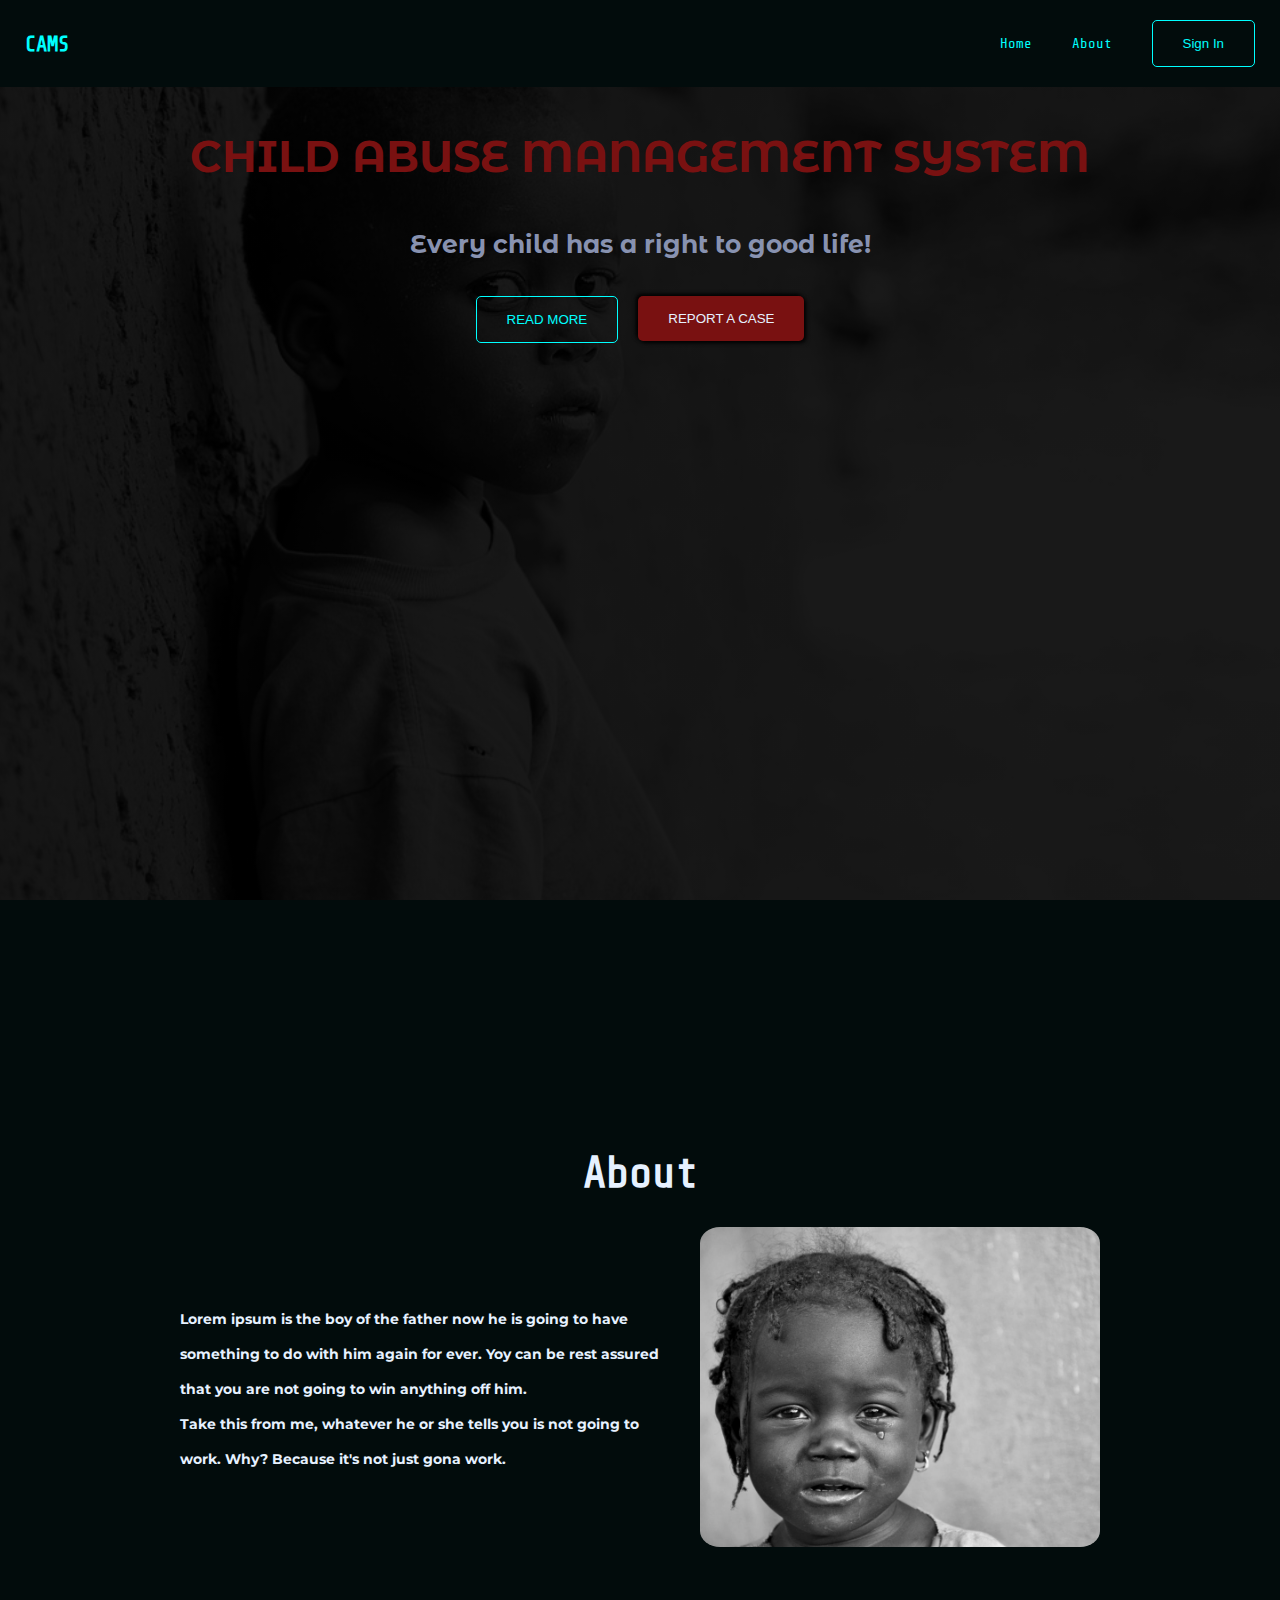
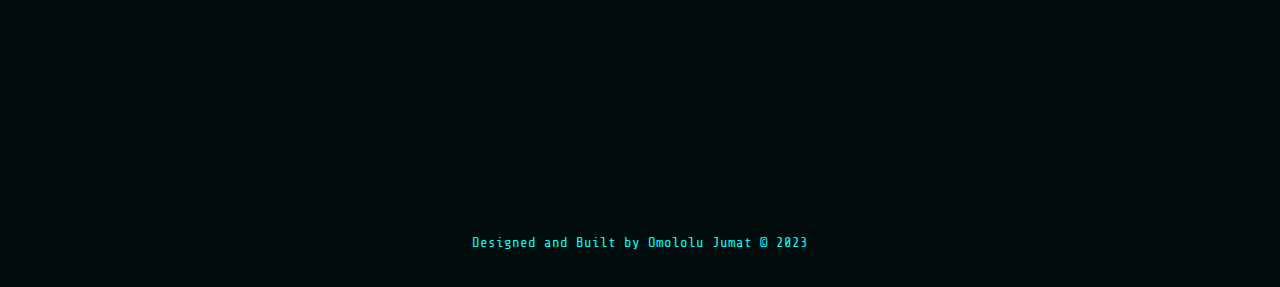
==== frontend/index.html @ b190b0d1 "feat: separate each part into their own file and implement admin login logic" ====
<!DOCTYPE html>
<html lang="en">
  <head>
    <meta charset="UTF-8" />
    <meta
      http-equiv="X-UA-Compatible"
      content="IE=edge"
    />
    <meta
      name="viewport"
      content="width=device-width, initial-scale=1.0"
    />
    <link
      rel="preconnect"
      href="https://fonts.googleapis.com"
    />
    <link
      rel="preconnect"
      href="https://fonts.gstatic.com"
      crossorigin
    />
    <link
      href="https://fonts.googleapis.com/css2?family=Montserrat:wght@200;300&family=Quicksand:wght@300&family=Secular+One&family=Montserrat+Alternates:wght@100;800&family=Saira:wght@100&family=Ysabeau:wght@200&family=Roboto+Mono:wght@200&family=Share+Tech+Mono&family=Ubuntu+Mono&display=swap"
      rel="stylesheet"
    />
    <link
      rel="stylesheet"
      href="https://cdnjs.cloudflare.com/ajax/libs/font-awesome/6.4.0/css/all.min.css"
      integrity="sha512-iecdLmaskl7CVkqkXNQ/ZH/XLlvWZOJyj7Yy7tcenmpD1ypASozpmT/E0iPtmFIB46ZmdtAc9eNBvH0H/ZpiBw=="
      crossorigin="anonymous"
      referrerpolicy="no-referrer"
    />

    <link
      rel="stylesheet"
      href="./styles.css"
    />
    <title>Child Abuse Management System</title>
  </head>
  <body>
    <main id="root">
      <div id="inner-container">
        <section
          id="reporting-container"
          class="container"
        >
          <header
            id="reporting-header"
            class="header"
          >
            <nav
              id="reporting-nav"
              class="nav"
            >
              <div id="reporting-nav-logo-container">
                <h2 id="reporting-nav-logo"><a href="">CAMS</a></h2>
              </div>

              <div id="reporting-nav-link-container">
                <i
                  class="fa fa-bars icon"
                  id="hamburger"
                ></i>
                <ul id="reporting-nav-link">
                  <li>
                    <a
                      href=""
                      class="link"
                      >Home</a
                    >
                  </li>
                  <li>
                    <a
                      href="#about"
                      class="link"
                      >About</a
                    >
                  </li>
                  <!-- <li class="goto-home">Home</li>
                  <li class="goto-about">About</li> -->
                  <li>
                    <a href="./admin-login.html"
                      ><button class="btn btn-admin-login link">
                        Sign In
                      </button></a
                    >
                  </li>
                  <!-- 
                  <li>
                    <a href=""
                      ><button class="btn btn-admin-login link">
                        Sign Out
                      </button></a
                    >
                  </li> -->
                </ul>
              </div>
            </nav>
          </header>
          <div id="reporting-body">
            <!--         HOME           -->
            <section id="home">
              <article id="home-wrapper">
                <h1>CHILD ABUSE MANAGEMENT SYSTEM</h1>
                <h3>Every child has a right to good life!</h3>
                <div id="home-btn-container">
                  <a href="#about">
                    <button
                      id="btn-read-more"
                      class="btn"
                    >
                      READ MORE
                    </button></a
                  >

                  <a href="./case-report.html">
                    <button
                      id="btn-report-case"
                      class="btn"
                    >
                      REPORT A CASE
                    </button></a
                  >
                </div>
              </article>
            </section>

            <!--     ABOUT       -->
            <section id="about">
              <article id="about-container">
                <h1>About</h1>
                <div id="about-body">
                  <div id="about-image-container">
                    <img
                      src="./assets/child2.jpg"
                      alt=""
                    />
                  </div>
                  <div id="about-text-container">
                    <p>
                      Lorem ipsum is the boy of the father now he is going to
                      have something to do with him again for ever. Yoy can be
                      rest assured that you are not going to win anything off
                      him.
                    </p>
                    <p>
                      Take this from me, whatever he or she tells you is not
                      going to work. Why? Because it's not just gona work.
                    </p>
                  </div>
                </div>
              </article>
            </section>
          </div>

          <!--        MENU ON MOBILE DEVICES      -->
          <aside id="menu-container">
            <div id="menu-icon-container">
              <i
                class="fa fa-times icon"
                id="close-menu"
              ></i>
            </div>
            <div id="menu-link-wrapper">
              <ul id="menu-link">
                <li>
                  <a
                    href=""
                    class="link"
                    >Home</a
                  >
                </li>
                <li>
                  <a
                    href="#about"
                    class="link"
                    >About</a
                  >
                </li>
                <li>
                  <a href="./admin-login.html"
                    ><button class="btn btn-admin-login link">
                      Sign In
                    </button></a
                  >
                </li>
                <!-- <li>
                  <a href=""
                    ><button class="btn btn-admin-login link">
                      Sign Out
                    </button></a
                  >
                </li> -->
              </ul>
            </div>
          </aside>

          <footer id="reporting-footer">
            <p>Designed and Built by Omololu Jumat &copy; 2023</p>
          </footer>
        </section>
      </div>
    </main>

    <!-- <script src="https://unpkg.com/sweetalert/dist/sweetalert.min.js"></script> -->
    <script src="./script.js"></script>
  </body>
</html>
---- frontend/styles.css ----
:root {
  /* Color Scheme */
  --aqua: #00ffff;
  --dark-aqua: #041212;
  --darker-aqua: #020c0c;
  --slate: #8892b0;
  --light-slate: #a8b2d1;
  --lighter-slate: #ccd6f6;
  --white: #e6f1ff;
  --black: #000;

  /* Font Family ----------------------------------*/
  --ff-mono: "Share Tech Mono", "Ubuntu Mono", "Roboto Mono", monospace;
  --ff-sans: "Montserrat", "Quicksand", "Century Gothic", sans-serif;

  /* FONT SIZES */
  --fs-para: clamp(1.2rem, 1.3vw, 1.4rem);
  --fs-heading1: clamp(2.2rem, 4vw, 4.3rem);
  --fs-heading2: clamp(1.7rem, 2.5vw, 2.5rem);
  --fs-link: clamp(1.8rem, 4vw, 2rem);
  --fs-tools: clamp(1.5rem, 4vw, 1.7rem);

  /* Other variables */
}

* {
  margin: 0;
  padding: 0;
  box-sizing: border-box;
}
html {
  font-size: 62.5%;
  height: 100%;
  scroll-behavior: smooth;
}
body {
  font-size: 1.6rem;
  height: 100%;
  /* overflow: hidden; */
}

#root {
  width: 100%;
}

#inner-container {
  /* min-height: 100vh; */
  /* background-color: var(--maroon); */
}
/* #reporting-container {
  display: none;
} */

.header {
  position: fixed;
  top: 0;
  width: 100%;
  padding: 20px 0;
  display: flex;
  align-items: center;
  color: var(--aqua);
  z-index: 1;
  font-family: var(--ff-mono);
  background-color: var(--darker-aqua);
  font-size: var(--fs-para);
}

/* Navigation --------------------------------------------------------------------------------------------------*/
.nav {
  display: flex;
  justify-content: space-between;
  align-items: center;
  width: 100%;
  padding: 0 25px;
}
#reporting-nav-link {
  /* display: flex; */
  align-items: center;
  justify-content: center;
  list-style: none;
  gap: 40px;
  cursor: pointer;
  display: none;
}

#reporting-nav-link li {
  list-style: none;
}

#reporting-nav-link a,
#reporting-nav-logo a {
  text-decoration: none;
  color: var(--aqua);
}

#reporting-nav-link a:hover {
  color: var(--lighter-slate);
}

/* -------------BUTTON STYLES ---------------------------- */
.btn {
  padding: 15px 30px;
  border-radius: 5px;
  border: none;
  outline: none;
  cursor: pointer;
}
.btn a {
  text-decoration: none;
  color: inherit;
}

#btn-read-more {
  border: 1px solid var(--aqua);
  background: transparent;
  color: var(--aqua);
}

#btn-report-case {
  color: var(--white);
  background-color: var(--aqua);
  background-color: #791111;
  box-shadow: 2px 2px 4px var(--black), -2px -2px 4px var(--black);
}

.btn-admin-login {
  border: 1px solid var(--aqua);
  background: transparent;
  color: var(--aqua);
  /* color: slategray; */
}

.btn-admin-login:hover,
#btn-read-more:hover {
  color: var(--black);
  background-color: var(--aqua);
}

/* #btn-read-more:hover {
  color: var(--black);
  background-color: var(--aqua);
} */

#login,
#btn-submit-case,
#add-perpetrator {
  background-color: var(--dark-aqua);
  color: var(--aqua);
  padding: 15px;
  font-size: 1.5rem;
}

#login {
  width: 100%;
  max-width: 200px;
}

#add-perpetrator {
  padding: 10px 15px;
  font-size: 1.3rem;
}

#login:hover,
#btn-submit-case:hover,
#add-perpetrator:hover {
  opacity: 0.8;
}

/* -------------------- INPUT STYLES --------------------- */

.input,
.select {
  border: none;
  outline: none;
  width: 100%;
  max-width: 200px;
  margin-bottom: 20px;
  padding: 10px;
  color: var(--dark-aqua);
  font-family: var(--ff-sans);
  letter-spacing: 0.9px;
}

/* Reporting Footer -----------------------------------------------------------------------------------*/
#reporting-footer {
  width: 100%;
  padding: 30px 0;
  display: flex;
  align-items: center;
  justify-content: center;
  color: var(--aqua);
  background-color: var(--darker-aqua);
}
#reporting-footer p {
  font-family: var(--ff-mono);
  font-size: var(--fs-para);
  text-align: center;
  padding: 0 20px;
  line-height: 1.9;
}

.icon {
  font-size: 2rem;
  cursor: pointer;
  color: var(--aqua);
}

/*---------------------------MENU FOR MOBILE DEVICES */

#menu-container {
  position: fixed;
  top: 0;
  right: 0;
  display: none;
  width: 60%;
  height: 100%;
  z-index: 2;
  padding: 20px 25px;
  flex-direction: column;
  gap: 50px;
  background-color: var(--dark-aqua);
  font-family: var(--ff-mono);
}

#menu-icon-container {
  display: flex;
  justify-content: flex-end;
}

#menu-link {
  display: flex;
  flex-direction: column;
  align-items: center;
  justify-content: center;
  list-style: none;
  gap: 40px;
  cursor: pointer;
}

#menu-link li {
  list-style: none;
}

#menu-link a {
  text-decoration: none;
  color: var(--aqua);
}

#menu-link a:hover {
  color: var(--lighter-slate);
}

#menu-link-wrapper {
}

#close-menu {
}

/* PAGES FOR REPORTING ----------------------------------------------------------------*/

/* ----------- HOME  ---------------------- */
#home {
  min-height: 100vh;
  background: linear-gradient(rgba(0, 0, 0, 0.9), rgba(0, 0, 0, 0.9)),
    url("./assets/child1.jpg");
  background-repeat: no-repeat;
  background-position: center;
  background-size: cover;
  display: flex;
  justify-content: center;
  /* padding: 100px 0; */
  /* align-items: center; */
  font-family: "Montserrat Alternates", sans-serif;
  padding: 100px 0;
}
#home-wrapper {
  width: 100%;
  padding: 0 15px;
  display: flex;
  flex-direction: column;
  align-items: center;
  /* justify-content: center; */
  gap: 30px;
}
#home-wrapper h1 {
  text-align: center;
  font-size: var(--fs-heading1);
  line-height: 1.7;
  /* color: var(--white); */
  color: #791111;
  /* margin-bottom: 30px; */
}

#home-wrapper h3 {
  text-align: center;
  font-size: var(--fs-heading2);
  line-height: 1.7;
  color: var(--slate);
}

#home-btn-container {
  display: flex;
  gap: 20px;
  align-self: center;
  font-family: var(--ff-sans);
}

#about {
  /* display: none; */
  min-height: 100vh;
  display: flex;
  background-color: var(--darker-aqua);
  justify-content: center;
  /* padding: 100px 0; */
  color: var(--white);
  /* align-items: center; */
}
#about-container {
  display: flex;
  flex-direction: column;
  justify-content: center;
  align-items: center;
  padding: 20px;
  gap: 30px;
}
#about-container h1 {
  font-size: var(--fs-heading1);
  font-family: var(--ff-mono);
}
#about-body {
  display: flex;
  flex-direction: column;
  justify-content: center;
  align-items: center;
  gap: 20px;
}
#about-text-container p {
  font-family: var(--ff-sans);
  font-weight: bold;
  font-size: var(--fs-para);
  max-width: 500px;
  line-height: 2.5;
}

#about-image-container img {
  width: 100%;
  height: auto;
  max-width: 400px;
  border-radius: 5%;
}
/* #reporting {
  display: none;
} */
#admin-login,
#reporting {
  /* min-height: 100vh; */
  background-color: var(--white);
  /* display: none; */
  flex-direction: column;
  align-items: center;
  justify-content: center;
}
#admin-login {
  display: flex;
  min-height: 100vh;
}

#admin-login form {
  display: flex;
  flex-direction: column;
  align-items: center;
  justify-content: center;
  width: 50%;
  height: 200px;
  /* background-color: red; */
}
#admin-login h1 {
  font-family: var(--ff-sans);
  color: var(--dark-aqua);
}
#reporting {
  position: relative;
  /* background-color: var(--dark-aqua); */
}
#reporting-page-container {
  /* height: 80%; */
  width: 100%;
  display: flex;
  flex-direction: column;
  /* align-items: center; */
  justify-content: center;
  /* background-color: green; */
  gap: 30px;
  max-width: 700px;
  padding: 20px;
}

.fieldset {
  font-family: var(--ff-sans);
  border-radius: 5px;
  /* overflow-y: auto; */
  /* width: 100%; */
  /* display: flex;
  flex-direction: column; */
  /* background-color: var(--dark-aqua); */
}
.fieldset legend {
  padding: 5px;
}
.fieldset input {
  max-width: 250px;
  margin-top: 5px;
  margin-bottom: 0;
  /* max-width: 300px; */
}

.fieldset select {
  /* width: 100%;
  max-width: 200px; */
  margin-top: 5px;
  padding: 10px;
  background-color: #fff;
}
.reporting-input-container {
  display: flex;
  flex-wrap: wrap;
  /* grid-template-columns: 100%; */
  gap: 10px;
  padding: 20px;
  /* height: 400px; */
}
.fieldset label {
  color: var(--dark-aqua);
  font-size: 1.2rem;
}
textarea {
  border: none;
  outline: none;
  width: 100%;
  max-width: 200px;
  margin-top: 5px;
  /* margin-bottom: 20px; */
  padding: 10px;
  color: var(--dark-aqua);
  font-family: var(--ff-sans);
  font-size: var(--fs-para);
  letter-spacing: 0.9px;
}
.table-wrapper {
  margin-top: 15px;
  width: 100%;
  max-width: 800px;
  overflow-x: auto;
  /* font-family: "Montserrat Alternates", sans-serif; */
}
table {
  width: 100%;
  /* width: 800px; */
  border-collapse: collapse;
  font-size: var(--fs-para);
}
thead {
  background-color: var(--dark-aqua);
  color: var(--aqua);
}

th,
td {
  /* border-bottom: 1px #aff solid; */
  padding: 8px;
  text-align: left;
}

tr:nth-child(even) {
  background-color: var(--dark-aqua);
  color: var(--aqua);
}

#add-perpetrator-container {
  padding-left: 5px;
  padding-top: 10px;
}

#submit-case-container {
  display: flex;
  justify-content: center;
  align-items: center;
}

/* #reporting {
  display: none;
  align-items: center;
  justify-content: center;
} */

/* ----------------------Modal ---------------------------- */
#modal {
  position: fixed;
  top: 0;
  left: 0;
  width: 100%;
  height: 100%;
  background: linear-gradient(rgba(0, 0, 0, 0.6), rgba(0, 0, 0, 0.6));

  display: none;
  flex-direction: column;
  align-items: center;
  justify-content: center;
  z-index: 5;
  font-family: "Montserat Alternates", sans-serif;
}
#modal-wrapper {
  width: 90%;
  max-width: 400px;
  background-color: var(--white);
  padding: 10px;
  font-size: var(--fs-para);
  display: flex;
  flex-direction: column;
  gap: 20px;
  margin-top: 25px;
}
.modal-head,
.modal-footer {
  display: flex;
  align-items: center;
  justify-content: space-between;
  color: var(--dark-aqua);
}
.modal-body {
  padding: 0 10px;
}
.modal-body input,
.modal-body select,
.modal-body textarea {
  margin-top: 5px;
  width: 100%;
  max-width: none;
  background-color: #fff;
  border: none;
}
.modal-head .icon {
  color: var(--dark-aqua);
}

.modal-footer {
  justify-content: flex-end;
  padding-right: 10px;
}

.modal-footer button {
  background-color: var(--dark-aqua);
  color: var(--aqua);
  padding: 10px 30px;
}

.modal-footer button:hover {
  opacity: 0.8;
}

/* --------------------------DASHBORAD--------------------------------------- */
#dashboard {
  position: relative;
}
#dashboard-header {
  position: absolute;
  top: 0;
  left: 0;
}

#dashboard-body {
  padding-top: 50px;
  /* background-color: blue; */
  min-height: 100vh;
  display: flex;
  flex-direction: column;
  gap: 20px;
  position: relative;
}
#chart-container {
  min-height: 40vh;
  width: 100%;
  display: flex;
  flex-direction: column;
  justify-content: center;
  align-items: center;
  /* display: grid;
  grid-template-columns: 33%; */
  gap: 20px;
  padding: 15px;
  /* background-color: #000; */
  overflow-x: auto;
}
#mChart,
#yChart {
  /* width: 400px; */
}

#table-container {
  background-color: white;
  padding-top: 60px;
  /* position: relative; */
}
.tabulator {
  height: 300px;
  padding: 10px;
  min-height: 300px;
}

.tabulator-row .tabulator-cell {
  /* height: 50px; */
  /* padding: 15px 0;
  padding-left: 10px;
  padding-bottom: 20px; */
}
.tabulator-tableholder {
  min-height: none;
}

.action-btn-container {
  z-index: 1;
  position: absolute;
  top: 55px;
  left: 0;
  width: 100%;
  height: 50px;
  display: flex;
  justify-content: flex-end;
  align-items: center;
  gap: 10px;
  padding: 40px 10px;
  /* background-color: white; */
}
#export {
  width: 100px;
  background-color: var(--dark-aqua);
  color: #fff;
  font-weight: bolder;
  border-radius: 5px;
}
#export option {
  background-color: var(--light-slate);
}

/* Media Queries ------------------------------------------------------------------------------*/

@media screen and (width >= 768px) {
  #hamburger {
    display: none;
  }
  #reporting-nav-link {
    display: flex;
  }
  #home {
    padding: 120px 0;
  }
  #about-body {
    flex-direction: row-reverse;
  }
  #chart-container {
    flex-direction: row;
    /* max-width: 400px; */
  }
}
/* @media screen and (width >= 480px){
  #chart-container {
    flex-direction: row;
    max-width: 300px;
  }
  canvas {
    width: 300px;
    height: 300px;
  }
} */
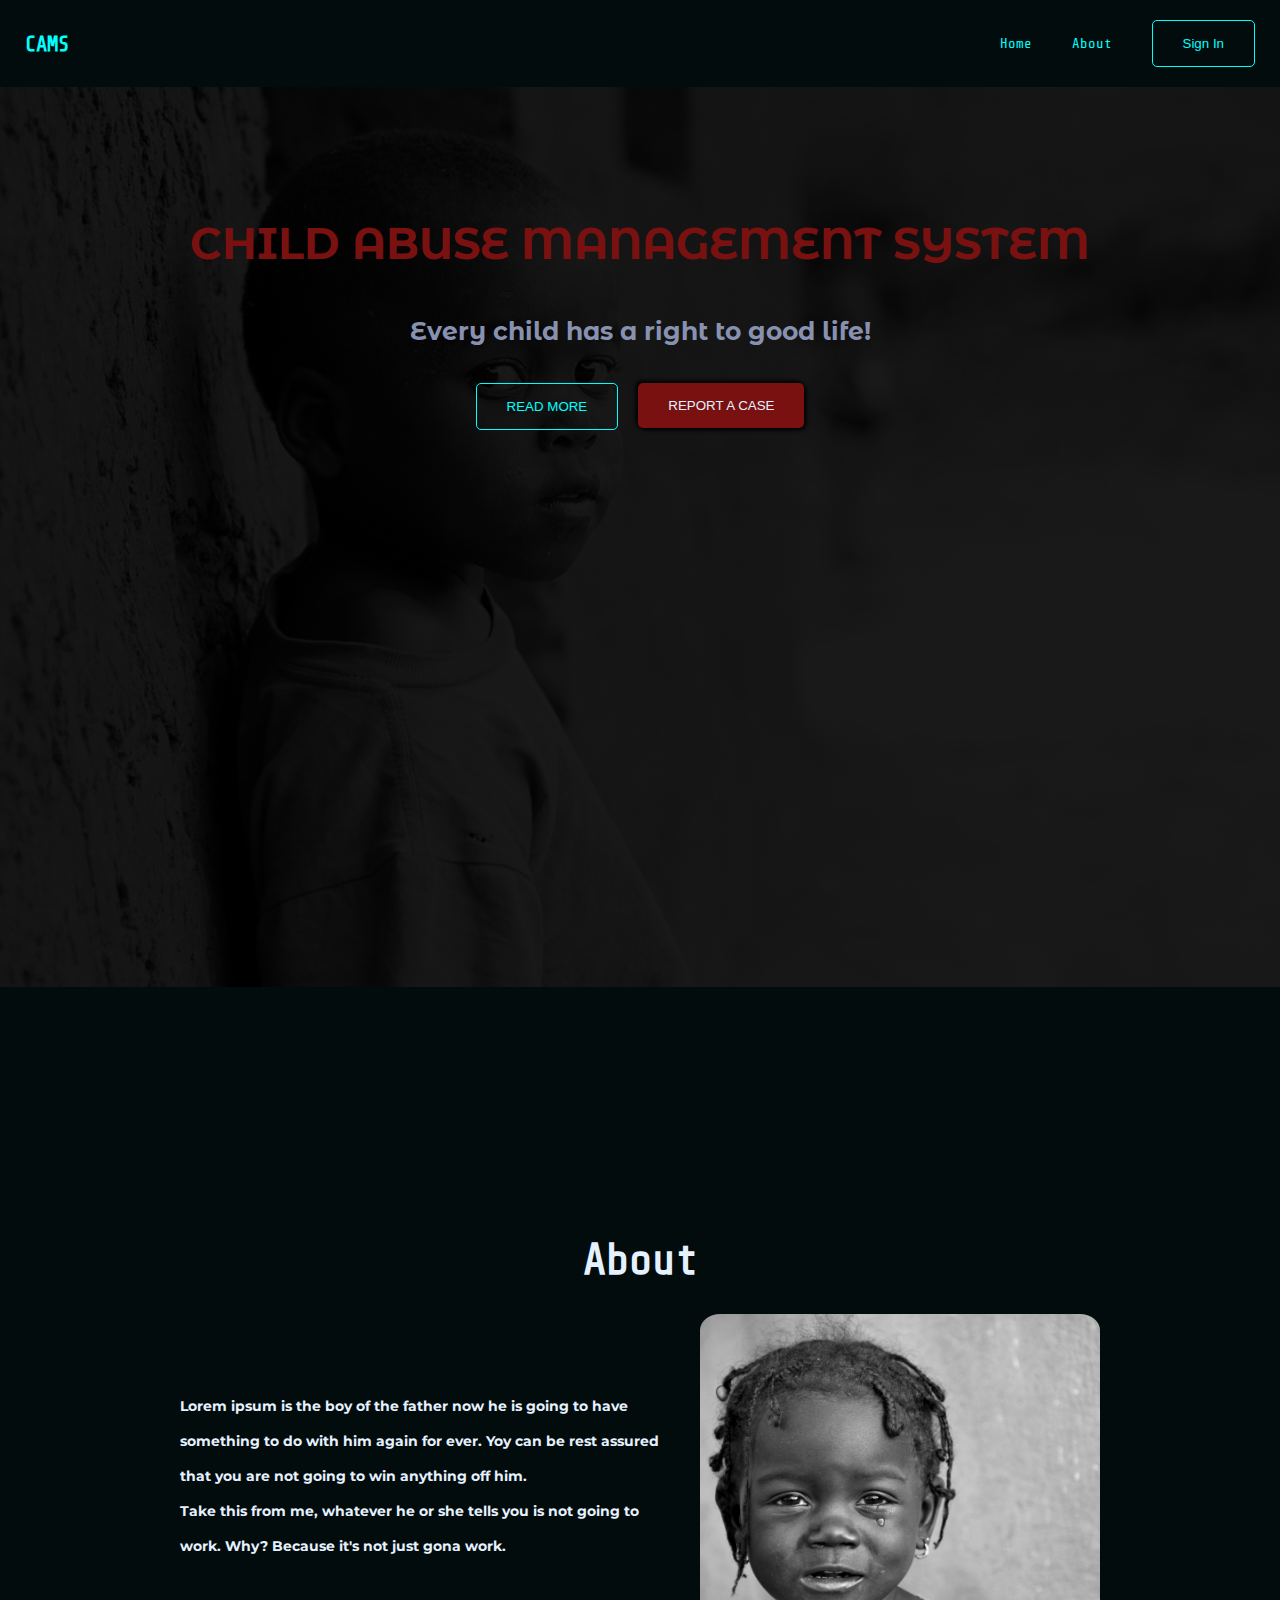
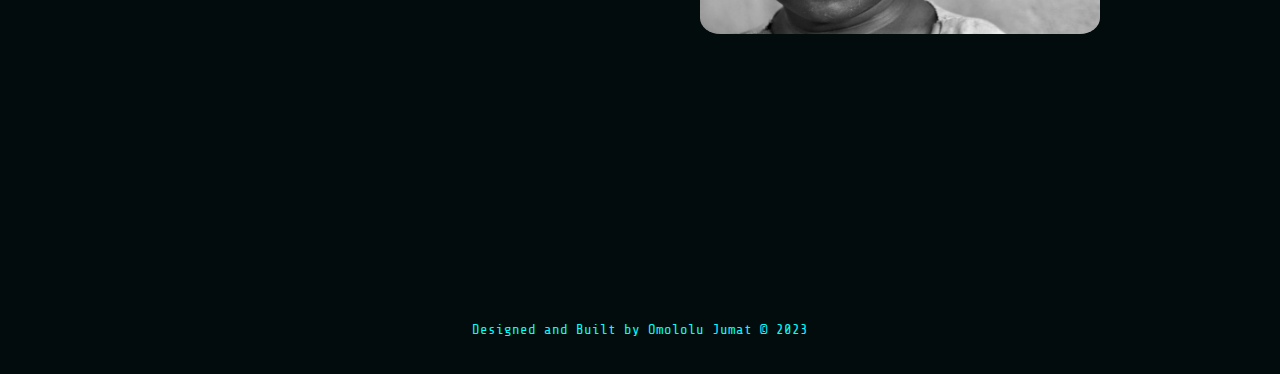
==== commit 171fcea2: "fix: addressed irregularities like overflow on the interface and complete the interpage routing" ====
--- a/frontend/index.html
+++ b/frontend/index.html
@@ -64,7 +64,7 @@
                 <ul id="reporting-nav-link">
                   <li>
                     <a
-                      href=""
+                      href="#home"
                       class="link"
                       >Home</a
                     >
@@ -76,23 +76,30 @@
                       >About</a
                     >
                   </li>
+                  <li class="protected">
+                    <a
+                      href="./dashboard.html"
+                      class="link"
+                      >Dashboard</a
+                    >
+                  </li>
                   <!-- <li class="goto-home">Home</li>
                   <li class="goto-about">About</li> -->
-                  <li>
+                  <li class="sign-in">
                     <a href="./admin-login.html"
-                      ><button class="btn btn-admin-login link">
+                      ><button class="btn btn-admin-login link btn-sign-in">
                         Sign In
                       </button></a
                     >
                   </li>
-                  <!-- 
-                  <li>
+
+                  <li class="sign-out">
                     <a href=""
-                      ><button class="btn btn-admin-login link">
+                      ><button class="btn btn-admin-login link btn-sign-out">
                         Sign Out
                       </button></a
                     >
-                  </li> -->
+                  </li>
                 </ul>
               </div>
             </nav>
@@ -177,22 +184,32 @@
                     >About</a
                   >
                 </li>
-                <li>
+                <li class="protected">
+                  <a
+                    href="./dashboard.html"
+                    class="link"
+                    >Dashboard</a
+                  >
+                </li>
+                <li class="sign-in">
                   <a href="./admin-login.html"
                     ><button class="btn btn-admin-login link">
                       Sign In
                     </button></a
                   >
                 </li>
-                <!-- <li>
+                <li class="sign-out">
                   <a href=""
                     ><button class="btn btn-admin-login link">
                       Sign Out
                     </button></a
                   >
-                </li> -->
+                </li>
               </ul>
             </div>
+            <footer id="reporting-footer">
+              <p>Designed and Built by Omololu Jumat &copy; 2023</p>
+            </footer>
           </aside>
 
           <footer id="reporting-footer">
--- a/frontend/styles.css
+++ b/frontend/styles.css
@@ -52,7 +52,7 @@
 } */
 
 .header {
-  position: fixed;
+  position: sticky;
   top: 0;
   width: 100%;
   padding: 20px 0;
@@ -141,6 +141,10 @@
   background-color: var(--aqua);
 } */
 
+.sign-out,
+.protected {
+  display: none;
+}
 #login,
 #btn-submit-case,
 #add-perpetrator {
@@ -158,6 +162,11 @@
 #add-perpetrator {
   padding: 10px 15px;
   font-size: 1.3rem;
+}
+
+#btn-submit-case {
+  width: 100%;
+  /* padding: 20px 120px; */
 }
 
 #login:hover,
@@ -212,7 +221,7 @@
   top: 0;
   right: 0;
   display: none;
-  width: 60%;
+  width: 70%;
   height: 100%;
   z-index: 2;
   padding: 20px 25px;
@@ -363,6 +372,22 @@
 #admin-login {
   display: flex;
   min-height: 100vh;
+  /* flex-direction: column; */
+  justify-content: center;
+  align-items: center;
+  /* min-height: 100vh; */
+}
+#admin-login .header {
+  position: fixed;
+}
+.admin-login-body {
+  min-height: 100vh;
+  width: 100%;
+  display: flex;
+  flex-direction: column;
+  justify-content: center;
+  align-items: center;
+  background-color: red;
 }
 
 #admin-login form {
@@ -378,31 +403,36 @@
   font-family: var(--ff-sans);
   color: var(--dark-aqua);
 }
+
+.admin-login-footer {
+  position: fixed;
+  bottom: 0;
+  left: 0;
+}
 #reporting {
   position: relative;
   /* background-color: var(--dark-aqua); */
 }
 #reporting-page-container {
-  /* height: 80%; */
-  width: 100%;
-  display: flex;
-  flex-direction: column;
-  /* align-items: center; */
-  justify-content: center;
-  /* background-color: green; */
+  min-width: 100vw;
+  display: flex;
+  flex-direction: column;
+  align-items: center;
+  justify-content: center;
   gap: 30px;
-  max-width: 700px;
   padding: 20px;
+  padding-top: 60px;
 }
 
 .fieldset {
   font-family: var(--ff-sans);
   border-radius: 5px;
   /* overflow-y: auto; */
-  /* width: 100%; */
+  width: 100%;
   /* display: flex;
   flex-direction: column; */
   /* background-color: var(--dark-aqua); */
+  max-width: 600px;
 }
 .fieldset legend {
   padding: 5px;
@@ -427,6 +457,8 @@
   /* grid-template-columns: 100%; */
   gap: 10px;
   padding: 20px;
+  /* width: 100%;
+  max-width: 700px; */
   /* height: 400px; */
 }
 .fieldset label {
@@ -449,7 +481,6 @@
 .table-wrapper {
   margin-top: 15px;
   width: 100%;
-  max-width: 800px;
   overflow-x: auto;
   /* font-family: "Montserrat Alternates", sans-serif; */
 }
@@ -458,6 +489,7 @@
   /* width: 800px; */
   border-collapse: collapse;
   font-size: var(--fs-para);
+  /* max-width: 800px; */
 }
 thead {
   background-color: var(--dark-aqua);
@@ -485,6 +517,8 @@
   display: flex;
   justify-content: center;
   align-items: center;
+  width: 100%;
+  max-width: 600px;
 }
 
 /* #reporting {
@@ -559,17 +593,21 @@
 }
 
 /* --------------------------DASHBORAD--------------------------------------- */
-#dashboard {
+/* #dashboard {
   position: relative;
 }
+
 #dashboard-header {
   position: absolute;
   top: 0;
   left: 0;
-}
-
+} */
+
+#admin-name {
+  color: var(--slate);
+}
 #dashboard-body {
-  padding-top: 50px;
+  /* padding-top: 50px; */
   /* background-color: blue; */
   min-height: 100vh;
   display: flex;
@@ -597,7 +635,7 @@
 }
 
 #table-container {
-  background-color: white;
+  background-color: #fff;
   padding-top: 60px;
   /* position: relative; */
 }
@@ -620,7 +658,7 @@
 .action-btn-container {
   z-index: 1;
   position: absolute;
-  top: 55px;
+  /* top: 55px; */
   left: 0;
   width: 100%;
   height: 50px;
@@ -661,6 +699,18 @@
     flex-direction: row;
     /* max-width: 400px; */
   }
+
+  #menu-container {
+    display: none !important;
+  }
+
+  .action-btn-container {
+    /* top: 80px; */
+  }
+
+  #table-container {
+    /* padding-top: 85px; */
+  }
 }
 /* @media screen and (width >= 480px){
   #chart-container {
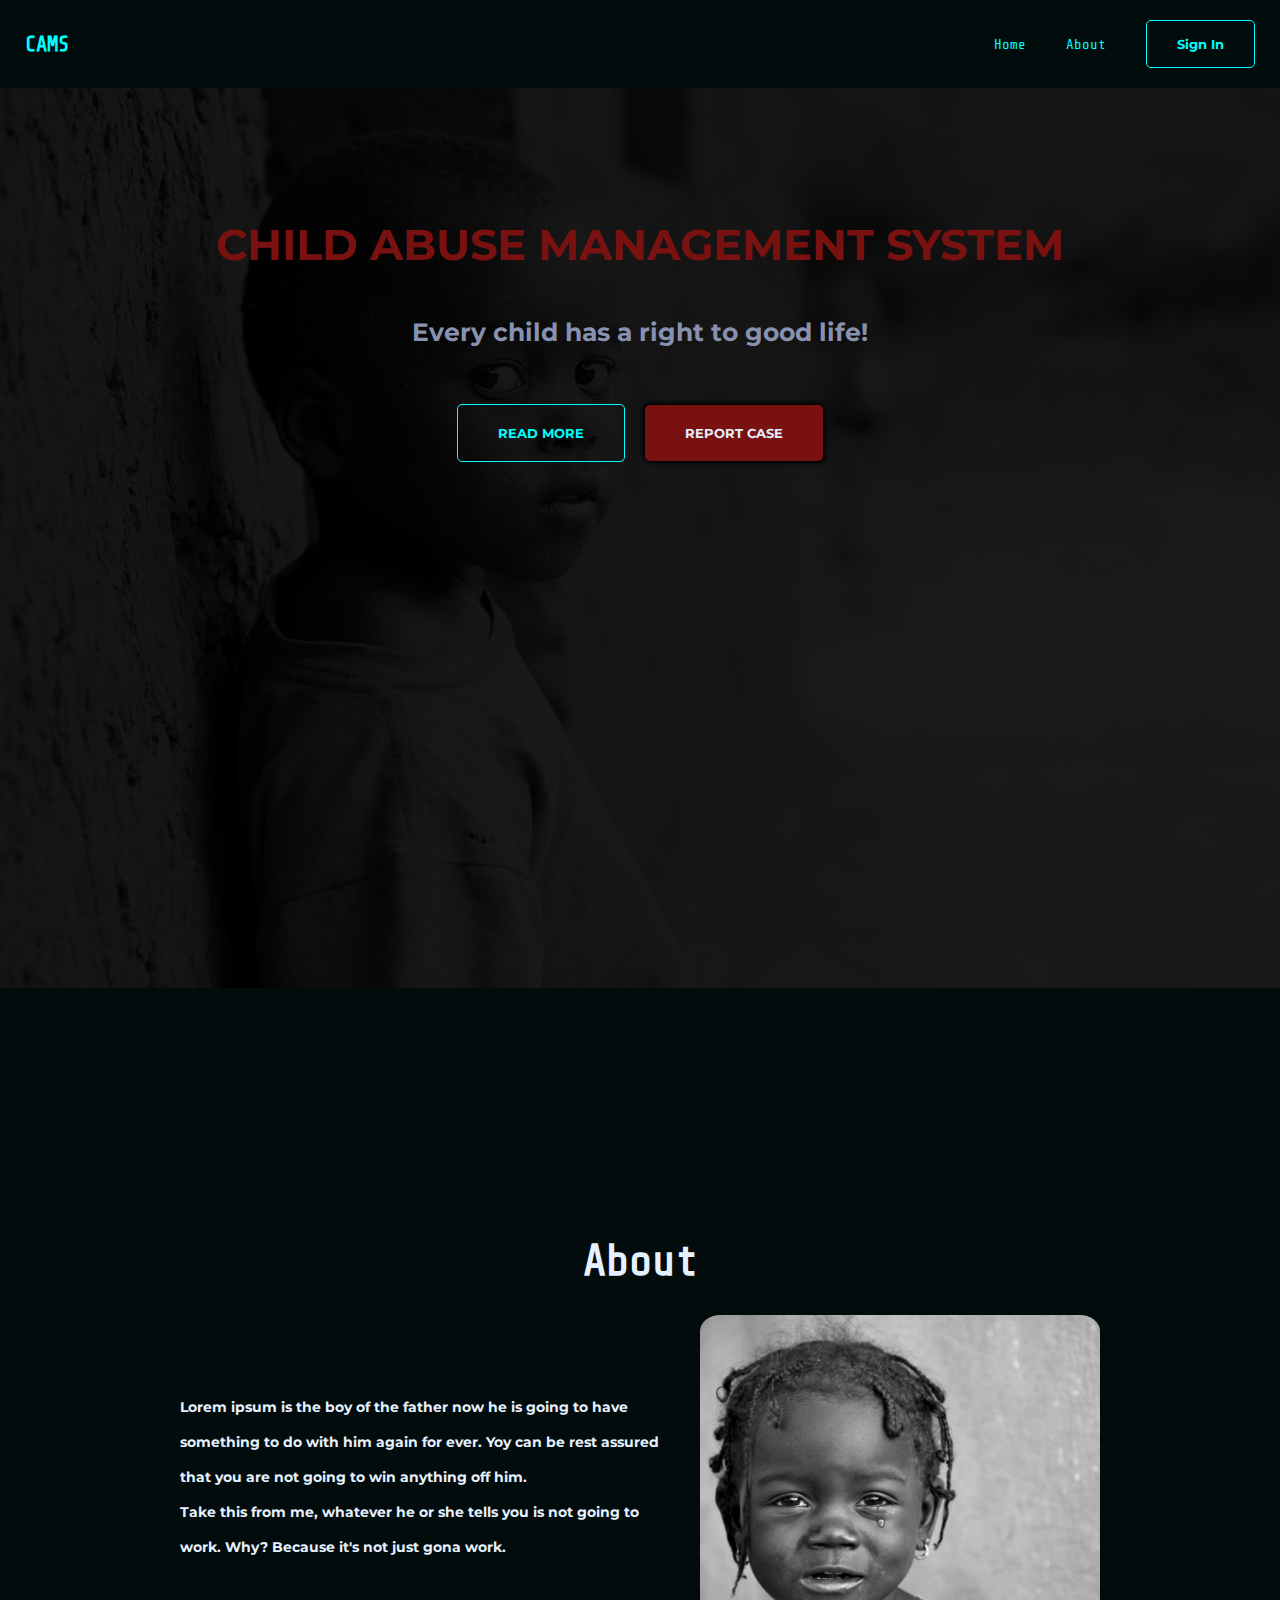
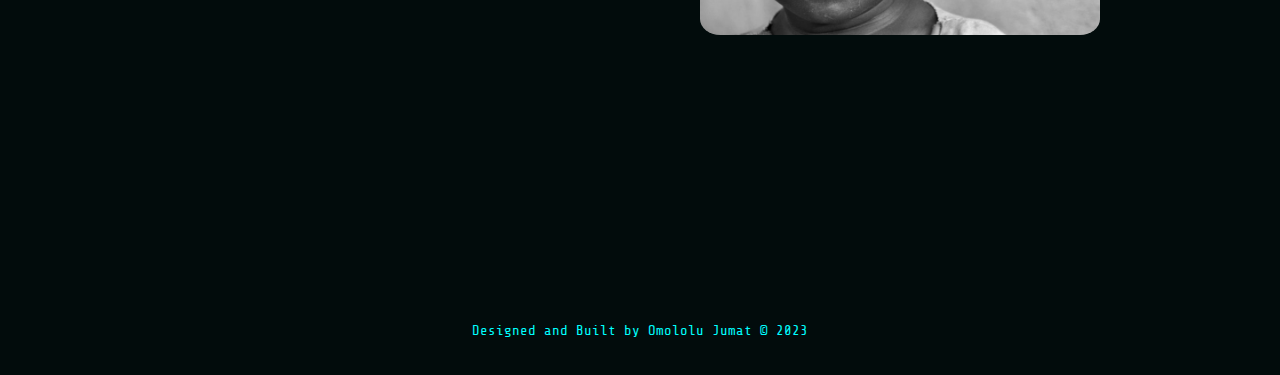
==== commit db1c70bb: "fix: adjust the font size of the homepage text and buttons" ====
--- a/frontend/index.html
+++ b/frontend/index.html
@@ -125,7 +125,7 @@
                       id="btn-report-case"
                       class="btn"
                     >
-                      REPORT A CASE
+                      REPORT CASE
                     </button></a
                   >
                 </div>
--- a/frontend/styles.css
+++ b/frontend/styles.css
@@ -16,7 +16,7 @@
   /* FONT SIZES */
   --fs-para: clamp(1.2rem, 1.3vw, 1.4rem);
   --fs-heading1: clamp(2.2rem, 4vw, 4.3rem);
-  --fs-heading2: clamp(1.7rem, 2.5vw, 2.5rem);
+  --fs-heading2: clamp(1.5rem, 2.5vw, 2.5rem);
   --fs-link: clamp(1.8rem, 4vw, 2rem);
   --fs-tools: clamp(1.5rem, 4vw, 1.7rem);
 
@@ -104,6 +104,8 @@
   border: none;
   outline: none;
   cursor: pointer;
+  font-family: var(--ff-sans);
+  font-weight: bold;
 }
 .btn a {
   text-decoration: none;
@@ -114,9 +116,11 @@
   border: 1px solid var(--aqua);
   background: transparent;
   color: var(--aqua);
+  padding: 20px 40px;
 }
 
 #btn-report-case {
+  padding: 20px 40px;
   color: var(--white);
   background-color: var(--aqua);
   background-color: #791111;
@@ -136,10 +140,9 @@
   background-color: var(--aqua);
 }
 
-/* #btn-read-more:hover {
-  color: var(--black);
-  background-color: var(--aqua);
-} */
+#btn-report-case:hover {
+  opacity: 0.8;
+}
 
 .sign-out,
 .protected {
@@ -279,7 +282,8 @@
   justify-content: center;
   /* padding: 100px 0; */
   /* align-items: center; */
-  font-family: "Montserrat Alternates", sans-serif;
+  font-family: var(--ff-sans);
+  font-weight: bolder;
   padding: 100px 0;
 }
 #home-wrapper {
@@ -308,10 +312,16 @@
 }
 
 #home-btn-container {
-  display: flex;
+  margin-top: 20px;
+  display: flex;
+  flex-direction: column;
   gap: 20px;
-  align-self: center;
+  /* align-self: center; */
+  justify-content: center;
+  align-items: center;
   font-family: var(--ff-sans);
+  width: 100%;
+  text-align: center;
 }
 
 #about {
@@ -484,12 +494,13 @@
   overflow-x: auto;
   /* font-family: "Montserrat Alternates", sans-serif; */
 }
+
 table {
   width: 100%;
   /* width: 800px; */
   border-collapse: collapse;
   font-size: var(--fs-para);
-  /* max-width: 800px; */
+  /* max-width: 400px; */
 }
 thead {
   background-color: var(--dark-aqua);
@@ -505,7 +516,12 @@
 
 tr:nth-child(even) {
   background-color: var(--dark-aqua);
-  color: var(--aqua);
+  color: var(--white);
+}
+
+.fa-edit,
+.fa-trash {
+  cursor: pointer;
 }
 
 #add-perpetrator-container {
@@ -699,6 +715,9 @@
     flex-direction: row;
     /* max-width: 400px; */
   }
+  #home-btn-container {
+    flex-direction: row;
+  }
 
   #menu-container {
     display: none !important;
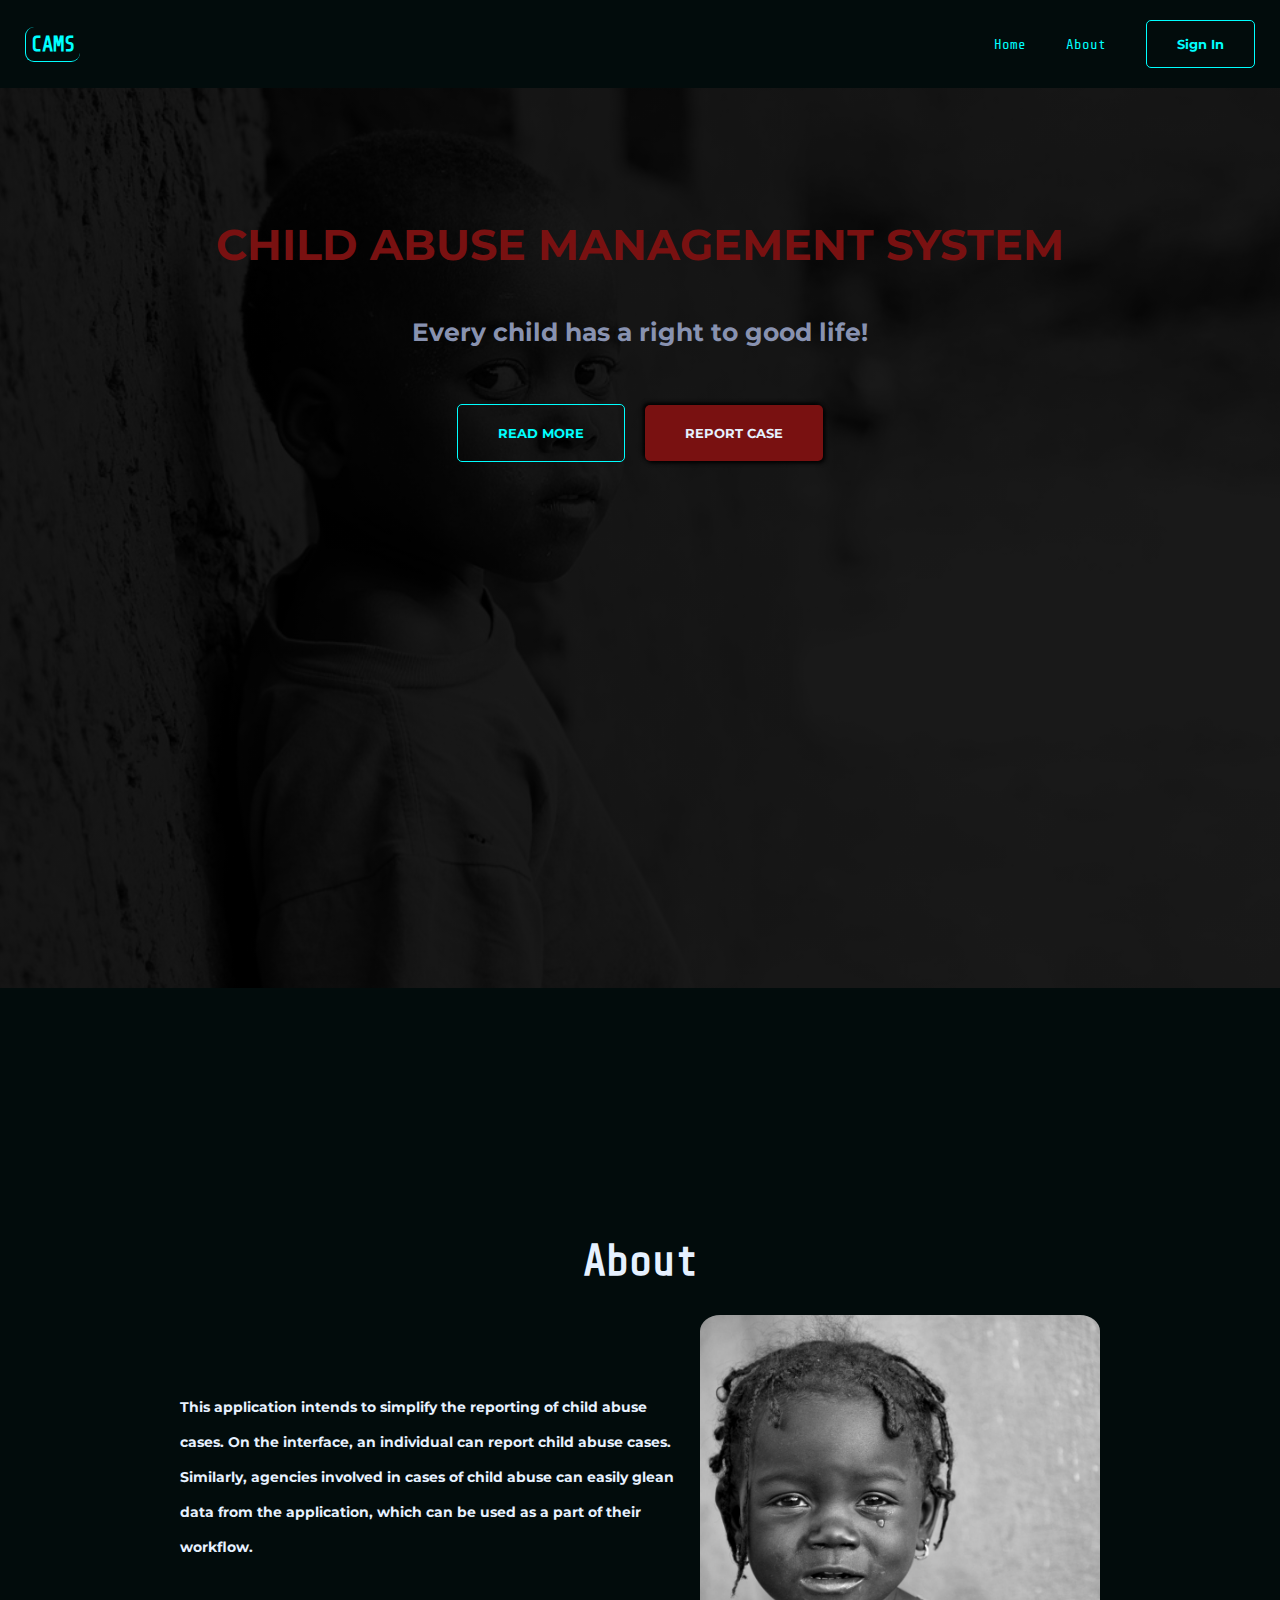
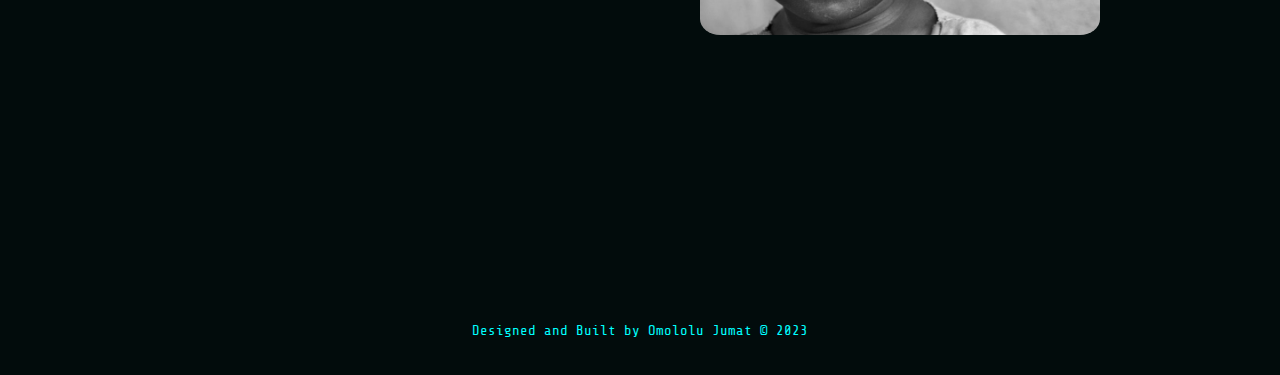
==== commit b7dfa5f4: "chore: add actual content to the About page" ====
--- a/frontend/index.html
+++ b/frontend/index.html
@@ -83,8 +83,7 @@
                       >Dashboard</a
                     >
                   </li>
-                  <!-- <li class="goto-home">Home</li>
-                  <li class="goto-about">About</li> -->
+
                   <li class="sign-in">
                     <a href="./admin-login.html"
                       ><button class="btn btn-admin-login link btn-sign-in">
@@ -140,19 +139,19 @@
                   <div id="about-image-container">
                     <img
                       src="./assets/child2.jpg"
-                      alt=""
+                      alt="The image of a little girl crying"
                     />
                   </div>
                   <div id="about-text-container">
                     <p>
-                      Lorem ipsum is the boy of the father now he is going to
-                      have something to do with him again for ever. Yoy can be
-                      rest assured that you are not going to win anything off
-                      him.
+                      This application intends to simplify the reporting of
+                      child abuse cases. On the interface, an individual can
+                      report child abuse cases.
                     </p>
                     <p>
-                      Take this from me, whatever he or she tells you is not
-                      going to work. Why? Because it's not just gona work.
+                      Similarly, agencies involved in cases of child abuse can
+                      easily glean data from the application, which can be used
+                      as a part of their workflow.
                     </p>
                   </div>
                 </div>
--- a/frontend/styles.css
+++ b/frontend/styles.css
@@ -19,8 +19,6 @@
   --fs-heading2: clamp(1.5rem, 2.5vw, 2.5rem);
   --fs-link: clamp(1.8rem, 4vw, 2rem);
   --fs-tools: clamp(1.5rem, 4vw, 1.7rem);
-
-  /* Other variables */
 }
 
 * {
@@ -36,20 +34,11 @@
 body {
   font-size: 1.6rem;
   height: 100%;
-  /* overflow: hidden; */
 }
 
 #root {
   width: 100%;
 }
-
-#inner-container {
-  /* min-height: 100vh; */
-  /* background-color: var(--maroon); */
-}
-/* #reporting-container {
-  display: none;
-} */
 
 .header {
   position: sticky;
@@ -74,7 +63,6 @@
   padding: 0 25px;
 }
 #reporting-nav-link {
-  /* display: flex; */
   align-items: center;
   justify-content: center;
   list-style: none;
@@ -85,6 +73,13 @@
 
 #reporting-nav-link li {
   list-style: none;
+}
+
+#reporting-nav-logo {
+  border-left: 1px solid var(--aqua);
+  border-bottom: 1px solid var(--aqua);
+  padding: 5px;
+  border-radius: 9px;
 }
 
 #reporting-nav-link a,
@@ -131,7 +126,6 @@
   border: 1px solid var(--aqua);
   background: transparent;
   color: var(--aqua);
-  /* color: slategray; */
 }
 
 .btn-admin-login:hover,
@@ -169,7 +163,6 @@
 
 #btn-submit-case {
   width: 100%;
-  /* padding: 20px 120px; */
 }
 
 #login:hover,
@@ -190,7 +183,16 @@
   padding: 10px;
   color: var(--dark-aqua);
   font-family: var(--ff-sans);
+  font-size: var(--fs-para);
   letter-spacing: 0.9px;
+  cursor: pointer;
+}
+
+.modal-field::placeholder,
+.reporting-field::placeholder {
+  font-size: 1rem;
+  color: rgb(87, 100, 112);
+  line-height: 1.7;
 }
 
 /* Reporting Footer -----------------------------------------------------------------------------------*/
@@ -262,12 +264,6 @@
   color: var(--lighter-slate);
 }
 
-#menu-link-wrapper {
-}
-
-#close-menu {
-}
-
 /* PAGES FOR REPORTING ----------------------------------------------------------------*/
 
 /* ----------- HOME  ---------------------- */
@@ -280,8 +276,6 @@
   background-size: cover;
   display: flex;
   justify-content: center;
-  /* padding: 100px 0; */
-  /* align-items: center; */
   font-family: var(--ff-sans);
   font-weight: bolder;
   padding: 100px 0;
@@ -292,16 +286,13 @@
   display: flex;
   flex-direction: column;
   align-items: center;
-  /* justify-content: center; */
   gap: 30px;
 }
 #home-wrapper h1 {
   text-align: center;
   font-size: var(--fs-heading1);
   line-height: 1.7;
-  /* color: var(--white); */
   color: #791111;
-  /* margin-bottom: 30px; */
 }
 
 #home-wrapper h3 {
@@ -316,7 +307,6 @@
   display: flex;
   flex-direction: column;
   gap: 20px;
-  /* align-self: center; */
   justify-content: center;
   align-items: center;
   font-family: var(--ff-sans);
@@ -325,14 +315,11 @@
 }
 
 #about {
-  /* display: none; */
   min-height: 100vh;
   display: flex;
   background-color: var(--darker-aqua);
   justify-content: center;
-  /* padding: 100px 0; */
   color: var(--white);
-  /* align-items: center; */
 }
 #about-container {
   display: flex;
@@ -367,14 +354,10 @@
   max-width: 400px;
   border-radius: 5%;
 }
-/* #reporting {
-  display: none;
-} */
+
 #admin-login,
 #reporting {
-  /* min-height: 100vh; */
   background-color: var(--white);
-  /* display: none; */
   flex-direction: column;
   align-items: center;
   justify-content: center;
@@ -382,23 +365,12 @@
 #admin-login {
   display: flex;
   min-height: 100vh;
-  /* flex-direction: column; */
-  justify-content: center;
-  align-items: center;
-  /* min-height: 100vh; */
+  justify-content: center;
+  align-items: center;
 }
 #admin-login .header {
   position: fixed;
 }
-.admin-login-body {
-  min-height: 100vh;
-  width: 100%;
-  display: flex;
-  flex-direction: column;
-  justify-content: center;
-  align-items: center;
-  background-color: red;
-}
 
 #admin-login form {
   display: flex;
@@ -407,7 +379,12 @@
   justify-content: center;
   width: 50%;
   height: 200px;
-  /* background-color: red; */
+}
+.error {
+  display: none;
+  color: #ed1313;
+  font-size: 1.2rem;
+  font-family: var(--ff-sans);
 }
 #admin-login h1 {
   font-family: var(--ff-sans);
@@ -421,8 +398,8 @@
 }
 #reporting {
   position: relative;
-  /* background-color: var(--dark-aqua); */
-}
+}
+
 #reporting-page-container {
   min-width: 100vw;
   display: flex;
@@ -432,16 +409,14 @@
   gap: 30px;
   padding: 20px;
   padding-top: 60px;
+  background-color: var(--white);
 }
 
 .fieldset {
   font-family: var(--ff-sans);
   border-radius: 5px;
-  /* overflow-y: auto; */
-  width: 100%;
-  /* display: flex;
-  flex-direction: column; */
-  /* background-color: var(--dark-aqua); */
+  width: 100%;
+
   max-width: 600px;
 }
 .fieldset legend {
@@ -451,25 +426,19 @@
   max-width: 250px;
   margin-top: 5px;
   margin-bottom: 0;
-  /* max-width: 300px; */
 }
 
 .fieldset select {
-  /* width: 100%;
-  max-width: 200px; */
   margin-top: 5px;
   padding: 10px;
   background-color: #fff;
 }
+
 .reporting-input-container {
   display: flex;
   flex-wrap: wrap;
-  /* grid-template-columns: 100%; */
   gap: 10px;
   padding: 20px;
-  /* width: 100%;
-  max-width: 700px; */
-  /* height: 400px; */
 }
 .fieldset label {
   color: var(--dark-aqua);
@@ -481,7 +450,6 @@
   width: 100%;
   max-width: 200px;
   margin-top: 5px;
-  /* margin-bottom: 20px; */
   padding: 10px;
   color: var(--dark-aqua);
   font-family: var(--ff-sans);
@@ -492,15 +460,12 @@
   margin-top: 15px;
   width: 100%;
   overflow-x: auto;
-  /* font-family: "Montserrat Alternates", sans-serif; */
 }
 
 table {
   width: 100%;
-  /* width: 800px; */
   border-collapse: collapse;
   font-size: var(--fs-para);
-  /* max-width: 400px; */
 }
 thead {
   background-color: var(--dark-aqua);
@@ -509,7 +474,6 @@
 
 th,
 td {
-  /* border-bottom: 1px #aff solid; */
   padding: 8px;
   text-align: left;
 }
@@ -537,11 +501,20 @@
   max-width: 600px;
 }
 
-/* #reporting {
+#success-msg {
+  color: var(--aqua);
+  background-color: rgb(45, 95, 45);
+  padding: 30px;
+  position: fixed;
+  top: 50%;
+  left: 50%;
+  transform: translate(-50%, -50%);
+  font-size: var(--fs-para);
+  font-family: var(--ff-sans);
+  text-align: center;
+  animation: fade-out 2s ease-in;
   display: none;
-  align-items: center;
-  justify-content: center;
-} */
+}
 
 /* ----------------------Modal ---------------------------- */
 #modal {
@@ -551,7 +524,6 @@
   width: 100%;
   height: 100%;
   background: linear-gradient(rgba(0, 0, 0, 0.6), rgba(0, 0, 0, 0.6));
-
   display: none;
   flex-direction: column;
   align-items: center;
@@ -609,56 +581,57 @@
 }
 
 /* --------------------------DASHBORAD--------------------------------------- */
-/* #dashboard {
-  position: relative;
-}
-
-#dashboard-header {
-  position: absolute;
-  top: 0;
-  left: 0;
-} */
 
 #admin-name {
   color: var(--slate);
 }
 #dashboard-body {
-  /* padding-top: 50px; */
-  /* background-color: blue; */
   min-height: 100vh;
   display: flex;
   flex-direction: column;
+  /* gap: 20px; */
+  position: relative;
+  align-items: center;
+  background-color: var(--darker-aqua);
+}
+#dashboard-body-wrapper {
+  display: flex;
+  flex-direction: column;
   gap: 20px;
-  position: relative;
+  width: 100%;
+  height: 100%;
+  max-width: 1100px;
 }
 #chart-container {
   min-height: 40vh;
   width: 100%;
   display: flex;
   flex-direction: column;
-  justify-content: center;
-  align-items: center;
-  /* display: grid;
-  grid-template-columns: 33%; */
-  gap: 20px;
-  padding: 15px;
-  /* background-color: #000; */
+  /* justify-content: center; */
+  align-items: center;
   overflow-x: auto;
-}
-#mChart,
-#yChart {
-  /* width: 400px; */
+  gap: 50px;
+  background-color: #f6f9fa;
+  padding: 20px 0;
+}
+.chart-item {
+  flex: 1;
+  min-width: 300px;
+  max-width: 400px;
+  padding: 0 10px;
 }
 
 #table-container {
-  background-color: #fff;
-  padding-top: 60px;
-  /* position: relative; */
-}
+  background-color: var(--dark-aqua);
+}
+
+/* Classes from the Tabulator library   ------starts*/
 .tabulator {
   height: 300px;
-  padding: 10px;
   min-height: 300px;
+  /* margin-top: 40px; */
+  font-family: var(--ff-sans);
+  font-size: var(--fs-para);
 }
 
 .tabulator-row .tabulator-cell {
@@ -671,29 +644,314 @@
   min-height: none;
 }
 
+/* Classess from the Tabulator library  --------ends*/
+
 .action-btn-container {
-  z-index: 1;
-  position: absolute;
-  /* top: 55px; */
-  left: 0;
-  width: 100%;
-  height: 50px;
-  display: flex;
-  justify-content: flex-end;
-  align-items: center;
-  gap: 10px;
-  padding: 40px 10px;
-  /* background-color: white; */
+  /* z-index: 2; */
+  /* position: fixed; */
+  /* left: 0; */
+  width: 100%;
+  height: 40px;
+  display: flex;
+  justify-content: space-between;
+  align-items: center;
+  padding: 0 10px;
+  background-color: var(--dark-aqua);
+  /* max-width: 1100px; */
 }
 #export {
   width: 100px;
   background-color: var(--dark-aqua);
-  color: #fff;
+  color: var(--aqua);
   font-weight: bolder;
   border-radius: 5px;
+  margin-bottom: 0;
 }
 #export option {
   background-color: var(--light-slate);
+}
+
+/* FILTER CONTAINER */
+
+#filter-container {
+  position: fixed;
+  top: 0;
+  right: 0;
+  display: none;
+  width: 100%;
+  height: 100%;
+  z-index: 3;
+  padding: 30px 25px 20px;
+  flex-direction: column;
+  gap: 50px;
+  background-color: rgba(0, 0, 0, 0.95);
+  color: var(--aqua);
+  font-family: var(--ff-mono);
+  font-size: var(--fs-para);
+  overflow: auto;
+  align-items: center;
+}
+#filter-wrapper {
+  width: 100%;
+  max-width: 600px;
+}
+#filter-close {
+  color: var(--aqua);
+  font-size: 1.7rem;
+  display: block;
+  text-align: right;
+  cursor: pointer;
+}
+.filter-tag label {
+  display: block;
+  margin-bottom: 15px;
+}
+.filter-tag select {
+  max-width: none;
+  border-radius: 10px;
+}
+.filter-item li {
+  list-style: none;
+  cursor: pointer;
+}
+.filter-item input {
+  cursor: pointer;
+}
+#filter-selection-container {
+  border: 1px ridge var(--aqua);
+  padding: 20px;
+  display: flex;
+  flex-direction: column;
+  gap: 20px;
+}
+.filter-title {
+  margin-bottom: 15px;
+}
+.filter-item {
+  display: none;
+}
+#filter-abuse-type {
+  display: block;
+}
+
+#filtered-item-container {
+  border: 1px ridge var(--aqua);
+  padding: 20px;
+  display: flex;
+}
+.filtered-item {
+  background-color: var(--aqua);
+  padding: 10px;
+  color: var(--darker-aqua);
+  font-size: 1.2rem;
+  display: flex;
+  justify-content: center;
+  align-items: center;
+  gap: 5px;
+  border-radius: 5px;
+  flex-wrap: wrap;
+}
+.filtered-item .fa-times {
+  font-size: 1rem;
+  color: var(--darker-aqua);
+  cursor: pointer;
+}
+
+.sub-heading {
+  margin-bottom: 10px;
+}
+
+.actor {
+  display: inline-block;
+  margin-right: 30px;
+  margin-bottom: 30px;
+}
+
+.btn-add-filter,
+#btn-clear-filter {
+  background-color: var(--aqua);
+  color: var(--darker-aqua);
+  padding: 10px 15px;
+}
+.btn-add-filter:hover,
+#btn-clear-filter:hover {
+  border: 1px solid var(--aqua);
+  color: var(--aqua);
+  background-color: var(--darker-aqua);
+}
+#btn-clear-filter {
+  display: block;
+  margin-top: 20px;
+}
+
+/* SUPER ADMIN STYLES */
+
+#super-admin-home {
+  min-height: 100vh;
+  background-color: var(--dark-aqua);
+}
+#super-admin-header {
+  position: sticky;
+  top: 0;
+  width: 100%;
+  padding: 20px;
+  display: flex;
+  align-items: center;
+  gap: 10px;
+  justify-content: space-between;
+  color: var(--aqua);
+  z-index: 1;
+  font-family: var(--ff-mono);
+  background-color: var(--darker-aqua);
+  font-size: var(--fs-para);
+}
+#super-admin-logo-container {
+  display: flex;
+  justify-content: center;
+  align-items: center;
+  gap: 20px;
+}
+#super-admin-header button {
+  padding: 10px;
+}
+#super-admin-logo {
+  border-left: 1px solid var(--aqua);
+  border-bottom: 1px solid var(--aqua);
+  padding: 5px;
+  border-radius: 9px;
+}
+#super-admin-header a {
+  text-decoration: none;
+  color: var(--aqua);
+}
+#super-admin-home,
+#super-admin-admin {
+  min-height: 100vh;
+}
+
+#super-admin-home {
+  font-family: var(--ff-sans);
+  font-weight: bolder;
+  padding-top: 50px;
+  text-align: center;
+  /* padding: 1.2rem; */
+}
+#super-admin-home-wrapper {
+  display: flex;
+  flex-direction: column;
+  gap: 30px;
+  justify-content: center;
+  align-items: center;
+  padding: 0 1.2rem;
+  width: 100%;
+  height: 100%;
+}
+
+#admins-table {
+  max-width: 1000px;
+}
+
+.card {
+  padding: 4rem;
+  width: 100%;
+  max-width: 500px;
+  background-color: var(--aqua);
+  color: var(--darker-aqua);
+  border-radius: 10px;
+  cursor: pointer;
+  text-decoration: none;
+  transition: transform 0.5s ease-in-out;
+}
+.card:nth-of-type(1) {
+  background-color: #1010ae;
+  color: #fff;
+}
+.card:nth-of-type(2) {
+  background-color: #9b1b1b;
+  color: #fff;
+}
+
+.card:nth-of-type(3) {
+  background-color: rgb(133, 97, 7);
+  color: #fff;
+}
+.card:hover {
+  transform: scale(1.05);
+}
+
+#super-admin-footer {
+  position: fixed;
+  bottom: 0;
+  left: 0;
+  width: 100%;
+  padding: 30px 0;
+  display: flex;
+  align-items: center;
+  justify-content: center;
+  color: var(--aqua);
+  background-color: var(--darker-aqua);
+}
+#super-admin-footer p {
+  font-family: var(--ff-mono);
+  font-size: var(--fs-para);
+  text-align: center;
+  padding: 0 20px;
+  line-height: 1.9;
+}
+
+#super-admin-admin {
+  padding: 20px;
+  font-family: var(--ff-sans);
+}
+
+#add-admin {
+  display: block;
+  margin-bottom: 10px;
+  background-color: var(--darker-aqua);
+  color: var(--aqua);
+}
+
+.super-admin-modal::backdrop {
+  background: rgba(0, 0, 0, 0.8);
+}
+
+.super-admin-modal {
+  width: 100%;
+  height: 100%;
+  align-items: center;
+  justify-content: center;
+  background: transparent;
+}
+#super-admin-modal-wrapper {
+  display: flex;
+  flex-direction: column;
+  gap: 20px;
+  position: absolute;
+  left: 50%;
+  top: 40%;
+  transform: translate(-50%, -60%);
+  padding: 20px;
+}
+[data-close-modal] {
+  display: block;
+  text-align: right;
+  color: var(--darker-aqua);
+}
+#super-admin-modal-wrapper label {
+  display: block;
+  margin-bottom: 10px;
+}
+#super-admin-modal-wrapper input {
+  max-width: none;
+  margin-bottom: 10px;
+}
+
+#super-admin-modal-wrapper button {
+  background-color: var(--darker-aqua);
+  color: var(--aqua);
+}
+#super-admin-modal-wrapper button:hover {
+  opacity: 0.9;
 }
 
 /* Media Queries ------------------------------------------------------------------------------*/
@@ -713,7 +971,7 @@
   }
   #chart-container {
     flex-direction: row;
-    /* max-width: 400px; */
+    flex-wrap: wrap;
   }
   #home-btn-container {
     flex-direction: row;
@@ -722,22 +980,21 @@
   #menu-container {
     display: none !important;
   }
-
-  .action-btn-container {
-    /* top: 80px; */
+}
+
+@keyframes fade-out {
+  from {
+    opacity: 1;
   }
-
-  #table-container {
-    /* padding-top: 85px; */
+  to {
+    opacity: 0;
   }
 }
-/* @media screen and (width >= 480px){
-  #chart-container {
-    flex-direction: row;
-    max-width: 300px;
+
+@media screen and (width >= 480px) and (width <= 767px) {
+  .chart-item {
+    min-width: none;
+    max-width: none;
+    width: 70%;
   }
-  canvas {
-    width: 300px;
-    height: 300px;
-  }
-} */
+}
